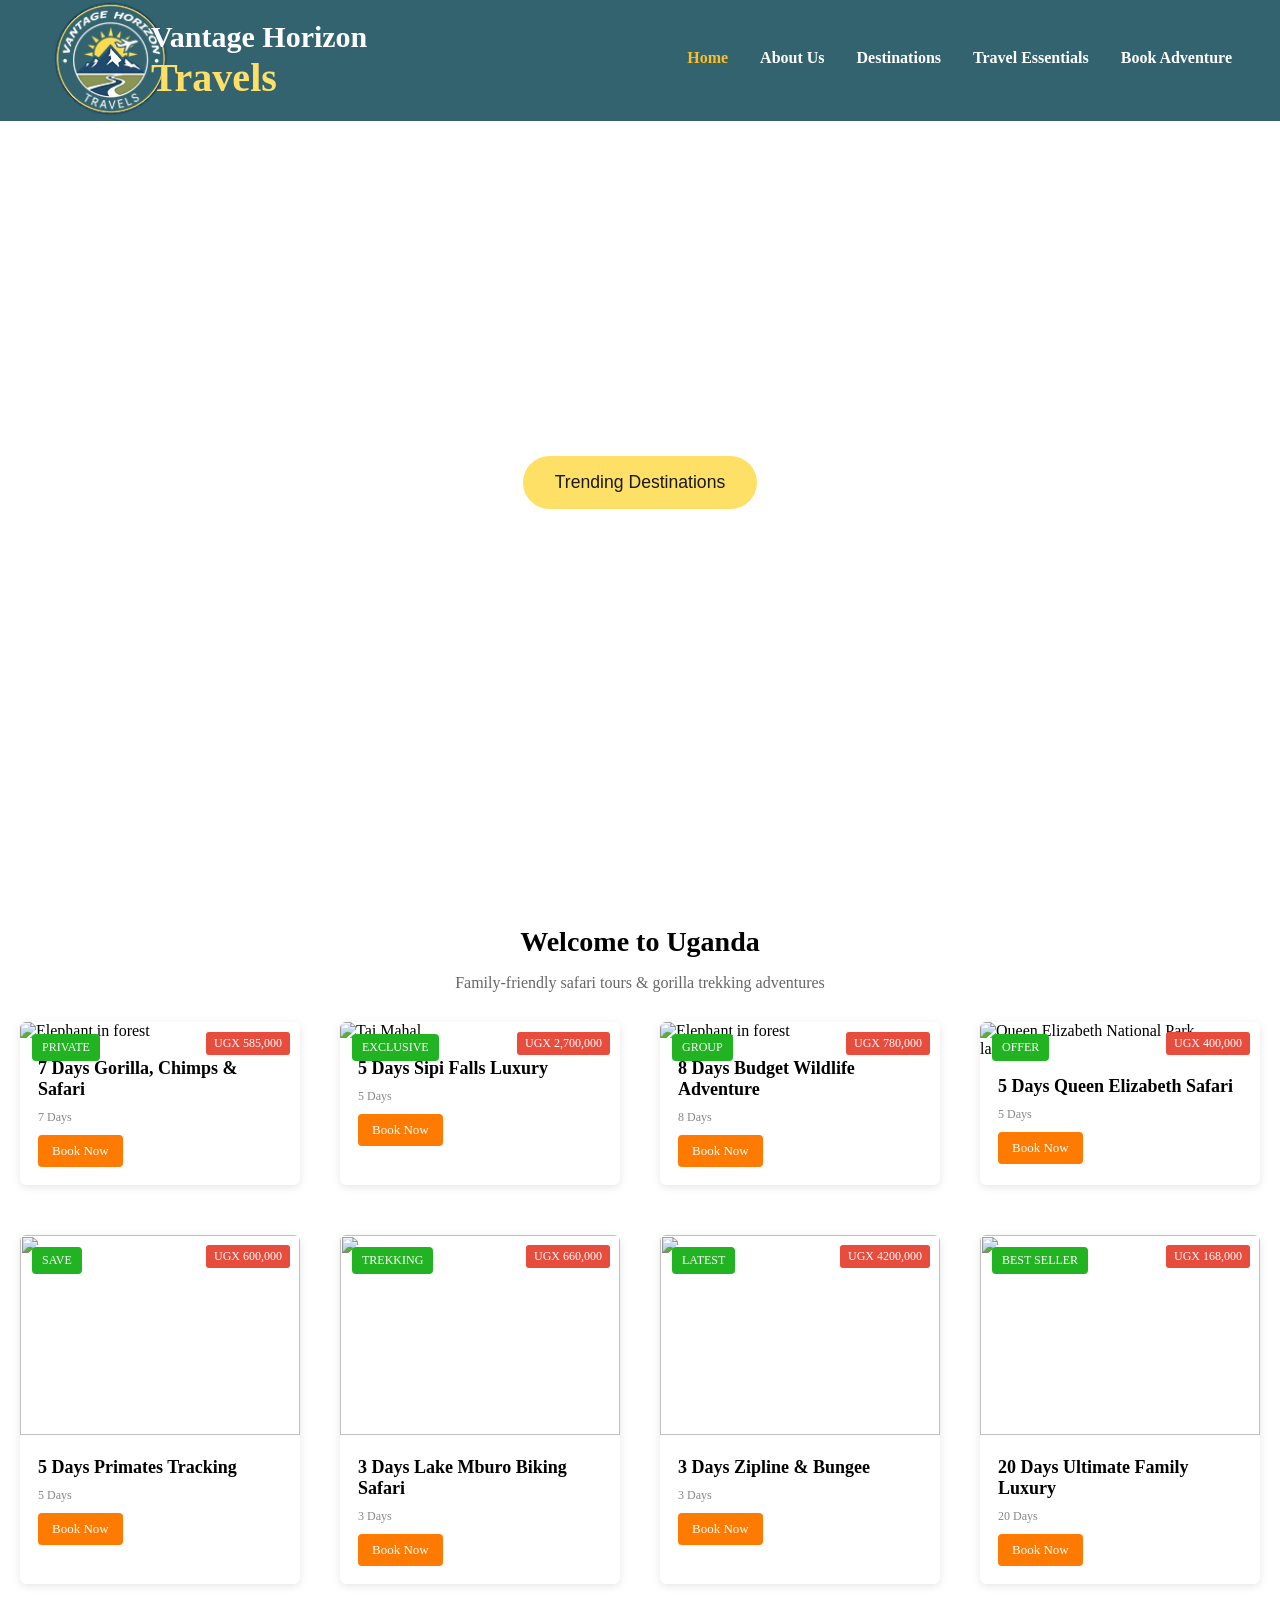
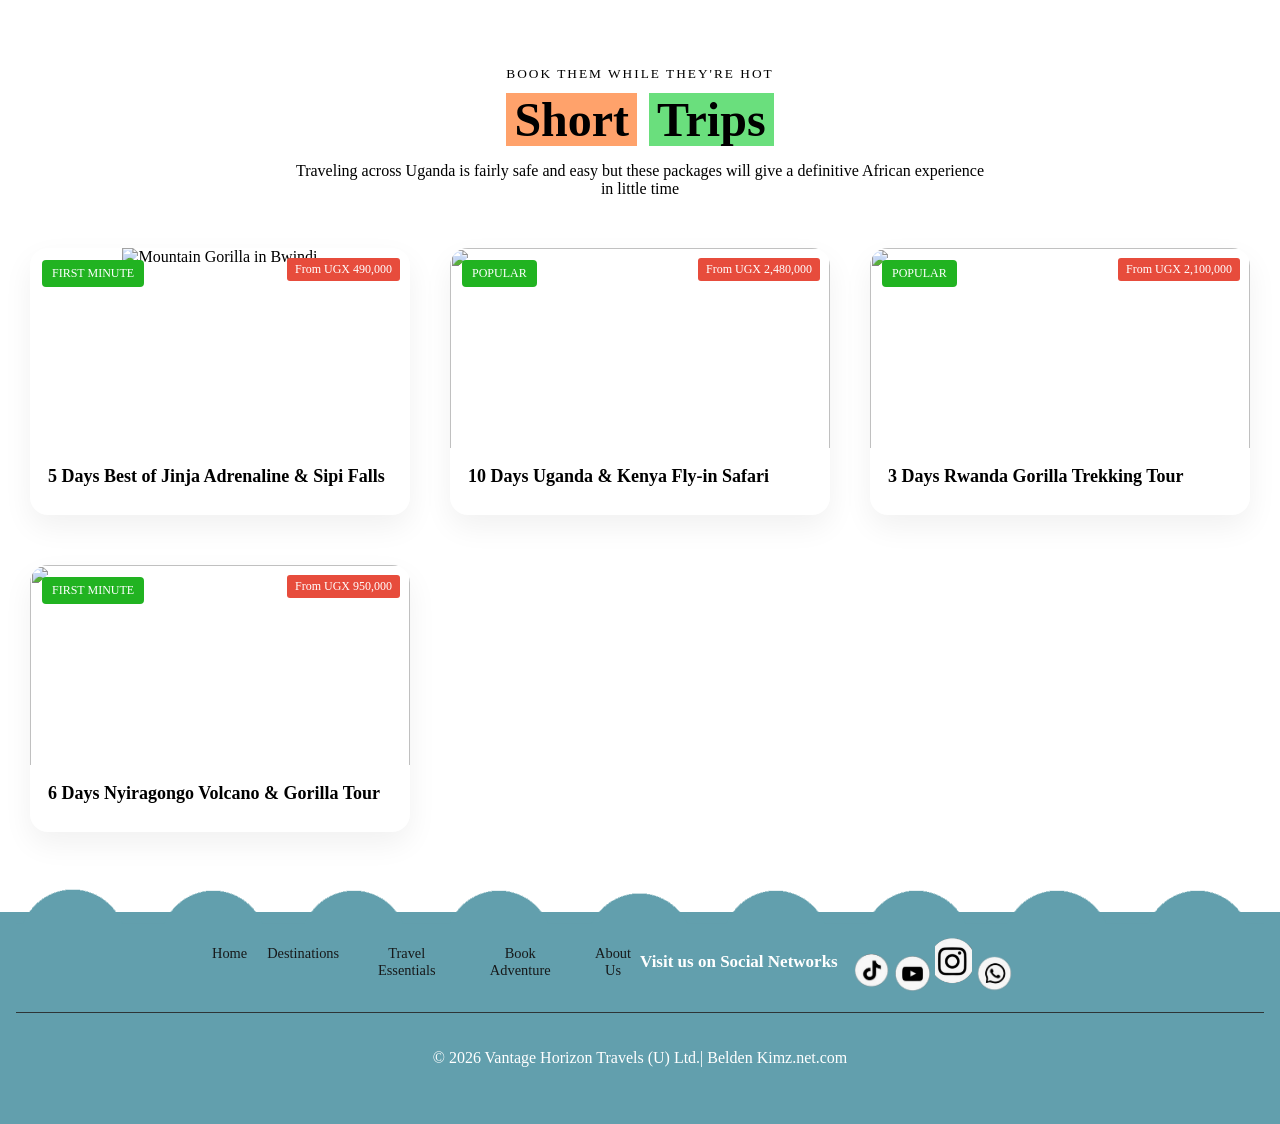
==== index.html @ 8c6d8f39 "Add files via upload" ====
<!DOCTYPE html>
<html lang="en">
<head>
  <meta charset="UTF-8">
  <title>Vantage Horizon Travels</title>
  <link rel="stylesheet" href="styles.css">
  <link rel="stylesheet" href="https://cdnjs.cloudflare.com/ajax/libs/font-awesome/6.5.0/css/all.min.css">
</head>
<body>
<header class="header_a">
  <div class="logo">
    <img src="logo2.png" alt="horizon-logo" max-width="100%" height="165px">
  </div>
  <h1>Vantage Horizon <span> Travels</span></h1>
   <button class="menu-toggle" id="menu-toggle">
  ☰
</button>
  <nav id="nav-menu">
    <a href="index.html" class="active">Home</a>
    <a href="about.html">About Us</a>
    <a href="destination.html">Destinations</a>
    <a href="travels.html">Travel Essentials</a>
    <a href="adventure.html">Book Adventure</a>

  </nav>
</header>

<div class="hero">
  <h2 style="color: white;">Your Journey, Our Map. Explore the Unexplored.</h2>
  <button><a href="destination.html">Trending Destinations</a></button>
  
</div>

<div class="container1">
  <div class="header">
    <h2>Welcome to Uganda</h2>
    <p>Family-friendly safari tours & gorilla trekking adventures</p>
  </div>

  <div class="grid">

  <div class="card1">
  <span class="badge">PRIVATE</span>
  <span class="price">UGX 585,000</span>
<img src="https://images.unsplash.com/photo-1509897739002-791fa79aac9b?w=500&auto=format&fit=crop&q=60&ixlib=rb-4.1.0&ixid=M3wxMjA3fDB8MHxzZWFyY2h8OHx8R29yaWxsYXxlbnwwfHwwfHx8MA%3D%3D" alt="Elephant in forest">

  <div class="content">
    <h4>7 Days Gorilla, Chimps & Safari</h4>
    <div class="meta">7 Days</div>
    <a class="book" href="#">Book Now</a>
  </div>
    </div>

  <div class="card1">
  <span class="badge">EXCLUSIVE</span>
  <span class="price">UGX 2,700,000</span>
  <img src="https://plus.unsplash.com/premium_photo-1669887010550-b29c6afef045?w=500&auto=format&fit=crop&q=60&ixlib=rb-4.1.0&ixid=M3wxMjA3fDB8MHxzZWFyY2h8MXx8c2lwaSUyMGZhbGxzfGVufDB8fDB8fHww" alt="Taj Mahal">
  <div class="content">
    <h4>5 Days Sipi Falls Luxury</h4>
    <div class="meta">5 Days</div>
    <a class="book" href="adventure.html">Book Now</a>
  </div>
  </div>

    <div class="card1">
      <span class="badge">GROUP</span>
      <span class="price">UGX 780,000</span>
     <img src="https://images.unsplash.com/photo-1546182990-dffeafbe841d?auto=format&fit=crop&w=1200&q=80" alt="Elephant in forest">
      <div class="content">
        <h4>8 Days Budget Wildlife Adventure</h4>
        <div class="meta">8 Days</div>
        <a class="book" href="adventure.html">Book Now</a>
      </div>
    </div>

    <div class="card1">
      <span class="badge">OFFER</span>
      <span class="price">UGX 400,000</span>
      <img src="https://images.unsplash.com/photo-1652440308509-60fecbb007c2?q=80&w=869&auto=format&fit=crop&ixlib=rb-4.1.0&ixid=M3wxMjA3fDB8MHxwaG90by1wYWdlfHx8fGVufDB8fHx8fA%3D%3D" alt="Queen Elizabeth National Park landscape">


      <div class="content">
        <h4>5 Days Queen Elizabeth Safari</h4>
        <div class="meta">5 Days</div>
        <a class="book" href="adventure.html">Book Now</a>
      </div>
    </div>

    <div class="card1">
      <span class="badge">SAVE</span>
      <span class="price">UGX 600,000</span>
      <img src="https://images.unsplash.com/photo-1706284341762-6367e7520e4a?w=500&auto=format&fit=crop&q=60&ixlib=rb-4.1.0&ixid=M3wxMjA3fDB8MHxzZWFyY2h8MTB8fFByaW1hdGVzJTIwVHJhY2tpbmd8ZW58MHx8MHx8fDA%3D" />
      <div class="content">
        <h4>5 Days Primates Tracking</h4>
        <div class="meta">5 Days</div>
        <a class="book" href="adventure.html">Book Now</a>
      </div>
    </div>

    <div class="card1">
      <span class="badge">TREKKING</span>
      <span class="price">UGX 660,000</span>
      <img src="https://media.istockphoto.com/id/1032041642/photo/group-of-friends-ride-mountain-bike-in-the-forest-together.webp?a=1&b=1&s=612x612&w=0&k=20&c=RJysVeDiCgHG1c1E7V4bjTI2vNeIyWN016hImjaCsYo=" />
      <div class="content">
        <h4>3 Days Lake Mburo Biking Safari</h4>
        <div class="meta">3 Days</div>
        <a class="book" href="adventure.html">Book Now</a>
      </div>
    </div>

    <div class="card1">
      <span class="badge">LATEST</span>
      <span class="price">UGX 4200,000</span>
      <img src="https://images.unsplash.com/photo-1693878658414-42bed08fc192?w=500&auto=format&fit=crop&q=60&ixlib=rb-4.1.0&ixid=M3wxMjA3fDB8MHxzZWFyY2h8Nnx8WmlwbGluZXxlbnwwfHwwfHx8MA%3D%3D" />
      <div class="content">
        <h4>3 Days Zipline & Bungee</h4>
        <div class="meta">3 Days</div>
        <a class="book" href="adventure.html">Book Now</a>
      </div>
    </div>

    <div class="card1">
      <span class="badge">BEST SELLER</span>
      <span class="price">UGX 168,000</span>
      <img src="https://images.unsplash.com/photo-1687660187066-dc7e95eb3c5e?w=500&auto=format&fit=crop&q=60&ixlib=rb-4.1.0&ixid=M3wxMjA3fDB8MHxzZWFyY2h8MTB8fEZhbWlseSUyMHRyaXB8ZW58MHx8MHx8fDA%3D" />
      <div class="content">
        <h4>20 Days Ultimate Family Luxury</h4>
        <div class="meta">20 Days</div>
        <a class="book" href="adventure.html">Book Now</a>
      </div>
    </div>

  </div>
</div>

<div class="section">
<small>BOOK THEM WHILE THEY'RE HOT</small>
<h1><span class="orange">Short</span> <span class="green">Trips</span></h1>
<p>Traveling across Uganda is fairly safe and easy but these packages will give a definitive African experience in little time</p>

<div class="grid">

<div class="card">
  <div class="image">
    <span class="badge">FIRST MINUTE</span>
    <img src="https://media.istockphoto.com/id/2065093965/photo/woman-hikers-admiring-and-forest-walk-and-camping-adventures.webp?a=1&b=1&s=612x612&w=0&k=20&c=LmaAQ9X_nJdUJgPP06VYgrEzY2PI9PY3z6KChkWHjJ8=" alt="Mountain Gorilla in Bwindi">
  </div>
  <div class="content">
    <h4>5 Days Best of Jinja Adrenaline & Sipi Falls</h4>
    <div class="price">From UGX 490,000</div>
  </div>
</div>

<div class="card">
  <div class="image">
    <span class="badge">POPULAR</span>
    <img src="https://media.istockphoto.com/id/177424491/photo/colorful-hot-air-balloon-flying-over-the-masai-mara.webp?a=1&b=1&s=612x612&w=0&k=20&c=bb0QC3YPV__gLYwDX4kktQJwQodyXjZa0fXChkzLEv8=">
  </div>
  <div class="content">
    <h4>10 Days Uganda & Kenya Fly-in Safari</h4>
    <div class="price">From UGX 2,480,000</div>
  </div>
</div>

<div class="card">
<div class="image">
  <span class="badge">POPULAR</span>
  <img src="https://media.istockphoto.com/id/2164384308/photo/mom-and-baby-gorilla-resting-in-volcanoes-national-park-rwanda.webp?a=1&b=1&s=612x612&w=0&k=20&c=keQCYEPq1sp2cf33FHoZ_OBnII7AlCO4VhWZOUILJQ0=">
</div>
<div class="content">
  <h4>3 Days Rwanda Gorilla Trekking Tour</h4>
  <div class="price">From UGX 2,100,000</div>
</div>
</div>

<div class="card">
  <div class="image">
    <span class="badge">FIRST MINUTE</span>
    <img src="https://plus.unsplash.com/premium_photo-1691852518353-24256e1adb2c?w=500&auto=format&fit=crop&q=60&ixlib=rb-4.1.0&ixid=M3wxMjA3fDB8MHxzZWFyY2h8MXx8TnlpcmFnb25nbyUyMFZvbGNhbm98ZW58MHx8MHx8fDA%3D">
  </div>
  <div class="content">
    <h4>6 Days Nyiragongo Volcano & Gorilla Tour</h4>
    <div class="price">From UGX 950,000</div>
  </div>
</div>

</div>
</div>

<footer class="footer">
  <div class="board">
  <img src="board.png" alt="" width="100%">
  </div>
<div class="footer-Container">
<div class="quick-links">
<ul>
    <li><a href="index.html">Home</a></li>
    <li><a href="destination.html">Destinations</a></li>
    <li><a href="travels.html">Travel Essentials</a></li>
    <li><a href="adventure.html">Book Adventure</a></li>
    <li><a href="about.html">About Us</a></li>
</ul>
</div>

<div class="social-media">
    <h2>Visit us on Social Networks<h2>
    <img class="media-logo" src="tik tok logo.png" width="37px">
    <img class="media-logo" src="you tube logo.png" width="37px">
    <img class="media-logo" src="instagram logo.png" width="37px">
    <img class="media-logo" src="whats app logo.png" width="37px">
    </div>
        
</div>
<div class="copyright" style="z-index: 1000;">    
    <p> &copy; 2026 Vantage Horizon Travels (U) Ltd.| Belden Kimz.net.com</p> 
</div>  
</footer>
<script src="footers.js">
</script>


</body>
</html>
---- styles.css ----
body{
  margin: 0;
  padding: 0;
  box-sizing: border-box;
}
/* ===HEADER SECTION== */

 header {
   background: #033e4dce;
  backdrop-filter: blur(2px);
  color: white;
  padding: 0 2rem;
  display: flex;
  justify-content: space-between;
  align-items: center;
  position: sticky;
  top: 0;
  z-index: 100;
  animation: slideDown 1s ease;
}

.logo{
  margin-top: -25px;
  margin-bottom: -25px;
}

header h1 {
  font-size: 1.5rem;
  font-size: 30px;
  margin-left: -350px;
  span{
   color: #ffe066;
   display: block;
   font-size: 40px;
  }
}

nav a {
  color: white;
  margin: 0 1rem;
  text-decoration: none;
  font-weight: bold;
  display: inline;
  padding-bottom: 6px;
  transition: ease-in;
}

nav a:hover {
  border-bottom: solid #fbbf24 px;
  color: #fbbf24;
}

.active{
  color: #fbbf24;
}


.menu-toggle {
  display: none;
  font-size: 2rem;
  background: none;
  border: none;
  color: white;
  cursor: pointer;
}

nav {
  display: flex;
}

/* Menu button */
.menu-toggle {
  display: none;
  font-size: 2rem;
  background: none;
  border: none;
  color: white;
  cursor: pointer;
}

/* responsive footer */
@media (max-width: 768px) {

  header h1 {
    margin-left: -30px;
    width: 100%;
    text-align: center;
  }


  .menu-toggle {
    display: flex;
  }

  nav {
    display: none;
    width: 100%;
    flex-direction: column;
    background: #033e4d;
    padding: 1rem 0;
  }

  nav.active {
    display: flex;
  }

  nav a {
    display: block;
    margin: 10px 0;
    text-align: center;
  }
}



/* ===HERO SECTION=== */

.hero {
  position: relative;
  height: 105vh;
  background: url('images/kide.jpg');
  background-size: cover;
  background-position: center;
  justify-items: center;
  align-content: center;
  color: white;
  text-align: center;
  margin-top: -310px;
  padding-top: 130px;

  h2{
    font-size: 45px;
  }
}
.hero_t{
  position: relative;
  height: 105vh;
  background: url('https://images.unsplash.com/photo-1436491865332-7a61a109cc05?w=1200&auto=format&fit=crop&q=60&ixlib=rb-4.1.0&ixid=M3wxMjA3fDB8MHxzZWFyY2h8NHx8dHJhdmVsJTIwaGVyb3xlbnwwfHwwfHx8MA%3D%3D') center/cover no-repeat;
  justify-items: center;
  align-content: center;
  color: #000;
  text-align: center;
  margin-top: -310px;
  padding-top: 130px;
}
.hero_a{
  position: relative;
  height: 105vh;
  background: url('https://images.unsplash.com/photo-1506905925346-21bda4d32df4?w=1200&auto=format&fit=crop&q=60&ixlib=rb-4.1.0&ixid=M3wxMjA3fDB8MHxzZWFyY2h8M3x8dHJhdmVsJTIwaGVyb3xlbnwwfHwwfHx8MA%3D%3D') center/cover no-repeat;
  justify-items: center;
  align-content: center;
  color: #11ff7c;
  text-align: center;
  margin-top: -310px;
  padding-top: 130px;
}

.hero button {
  margin-top: 1rem;
  padding: 1rem 2rem;
  background: #ffe066;
  border: none;
  border-radius: 30px;
  font-size: 1.1rem;
  cursor: pointer;
  transition: transform 0.3s ease, background 0.3s ease;
  margin-top: 10px;
}

.hero button:hover {
  transform: scale(1.1);
  background: #ffcc00;
}


/* ===MAIN SECTION=== */
/* large trips */
section {
  padding: 4rem 2rem;

}

.container1 {
  max-width: 1400px;
  margin: 40px auto;
  padding: 0 20px;
}

.header {
  text-align: center;
  margin-bottom: 30px;
}
.header h2 {
  margin: 0;
  font-size: 28px;
}
.header p {
  color: #666;
}
.grid {
  display: grid;
  grid-template-columns: repeat(auto-fill, minmax(250px, 1fr));
  gap: 20px;
}
.card1 {
  background: #fff;
  border-radius: 6px;
  overflow: hidden;
  box-shadow: 0 2px 8px rgba(0,0,0,0.1);
  position: relative;
  
}
.card1 img {
  width: 100%;
  height: 200px;
  object-fit: cover;
  animation: fadeUp 1s ease;
}
.badge {
  position: absolute;
  top: 10px;
  left: 10px;
  background: #2ecc71;
  color: #fff;
  font-size: 12px;
  padding: 4px 8px;
  border-radius: 3px;
  cursor: pointer;
}
.price {
  position: absolute;
  top: 10px;
  right: 10px;
  background: #e74c3c;
  color: #fff;
  font-size: 12px;
  padding: 4px 8px;
  border-radius: 3px;
  cursor: pointer;
}

.content {
  padding: 12px;
}
.content h4 {
  margin: 0 0 6px;
  font-size: 15px;
}
.meta {
  font-size: 12px;
  color: #888;
  margin-bottom: 10px;
}
.book {
  display: inline-block;
  background: #ff7a00;
  color: #fff;
  padding: 8px 14px;
  font-size: 13px;
  border-radius: 4px;
  text-decoration: none;
}

/* ====short TRIPS== */

.section {
  max-width: 1400px;
  margin: 80px auto;
  padding: 0 30px;
  text-align: center;
}
.section small {
  letter-spacing: 2px;
  /* color: #777; */
}
.section h1 {
  font-size: 48px;
  margin: 10px 0;
}
.section h1 span.orange { background: #ffa26b; padding: 0 8px; }
.section h1 span.green { background: #6adf7d; padding: 0 8px; }
.section p {
  max-width: 700px;
  margin: 15px auto 50px;
  /* color: #555; */
}

.grid {
  display: grid;
  grid-template-columns: repeat(auto-fit, minmax(250px, 1fr));
  gap: 25px;
}

.card {
  background: #fff;
  border-radius: 8px;
  overflow: hidden;
  box-shadow: 0 8px 25px rgba(0,0,0,0.08);
  transition: transform 0.4s ease, box-shadow 0.4s ease;
  position: relative;
}

.card:hover {
  transform: translateY(-12px) scale(1.02);
  box-shadow: 0 18px 45px rgba(0,0,0,0.18);
}

.image {
  position: relative;
  height: 200px;
  overflow: hidden;
}
.image img {
  width: 100%;
  height: 100%;
  object-fit: cover;
  transition: transform 0.6s ease;
}
.card:hover img { transform: scale(1.1); }

.badge {
  position: absolute;
  top: 12px;
  left: 12px;
  background: #21b321;
  color: #fff;
  font-size: 12px;
  padding: 6px 10px;
  border-radius: 4px;
  z-index: 1;
}

.content {
  padding: 18px;
  text-align: left;
}
.content h4 {
  margin: 0 0 10px;
  font-size: 18px;
}

/* subtle fade-in animation */
.card {
  animation: fadeUp 0.8s ease both;
}


@keyframes fadeIn {
  from { opacity: 0; }
  to { opacity: 1; }
}

@keyframes slideInFromRight {
  from { transform: translateX(100%); opacity: 0; }
  to { transform: translateX(0); opacity: 1; }
}



/* ====FOOTER SECTION=== */
.footer{
  background: #629FAD;
   padding: 1rem;
   height: 20vh;
}
.board{
  margin-top: -55px;
  width: 100%;
  z-index: -100;
}


.footer-Container{
  display: grid;
  grid-template-columns: repeat(2, 1fr);
  align-items: center;
  margin-top: -30px;
}

.quick-links{
  margin-left: 25%;
}

.quick-links ul, a {
text-decoration: none;
list-style: none;
color: #17191a;
display: flex;
gap: 20px;
}

.social-media{
  display: flex;
  align-items: center;
  gap: 15px;

  h2{
    font-size: 17px;
  }
}

.media-logo{
transition: transform 0.5s ease;
}

.media-logo:hover {
transform: scale(2);

}

.copyright{
text-align: center;
padding-top: 20px;
font-size: 1rem;
border-top: 1px solid #2d3436;
}

/* FOOTER responsive */
@media (max-width: 768px) {
  .footer {
    height: auto;
  }

  .footer-Container {
    grid-template-columns: 1fr;
    text-align: center;
    gap: 20px;
  }

  .quick-links {
    margin-left: 0;
  }

  .quick-links ul {
    flex-direction: column;
    gap: 10px;
    align-items: center;
  }

  .social-media {
    justify-content: center;
    flex-wrap: wrap;
  }

  .board {
    display: none;
  }
}


.hero_b {
  height: 83vh;
  background: url('https://images.unsplash.com/photo-1501785888041-af3ef285b470') center/cover no-repeat;
  position: relative;
  display: flex;
  align-items: center;
  justify-content: center;
  margin-top: -114px;
  color: #ffffff;
  h1{
      font-family: 'Playfair Display', serif;
    letter-spacing: 1px;
    span{
      color: rgb(0, 255, 115);
    }
  }
}

.hero_b::after {
  content: "";
  position: absolute;
  inset: 0;
  cursor: pointer;
  /* background-color: rgba(158, 158, 158, 0.09); */
  /* background: linear-gradient(180deg, rgba(158, 158, 158, 0), #e5f9fd); */
}

.hero_b-content {
  position: relative;
  text-align: center;
  max-width: 850px;
  animation: fadeUp 1.6s ease;
}

.hero_b h1 { font-size: 3.8rem; }
.hero_b span { color: var(--gold); }
.hero_b p { margin-top: 18px; font-size: 1.2rem; }


.pragraph{
  justify-items: center;
  align-items: center;
  p{
    font-size: 18px;
    color: #000;
  }
}



.box button {
  padding: 14px 35px;
  background: linear-gradient(45deg, #d4af37, #5e4600);
  border: none;
  border-radius: 30px;
  color: #000;
  font-weight: 600;
  cursor: pointer;
  transition: transform 0.3s ease, box-shadow 0.3s ease;
}
/* CONTINENT SECTIONS */
.continent-title {
  margin-bottom: 40px;
  border-left: 5px solid #d4af37;
  padding-left: 20px;
}

.dest-grid {
  display: grid;
  grid-template-columns: repeat(auto-fit, minmax(280px, 1fr));
  gap: 35px;
  color: white;
}

.destination {
  position: relative;
  height: 380px;
  border-radius: 25px;
  overflow: hidden;
  box-shadow: 0 20px 50px rgba(0,0,0,0.7);
  transition: transform 0.6s ease, box-shadow 0.6s ease;
  
  h2{
    color: #000;
  }
}

.destination:hover {
  transform: translateY(-15px) scale(1.02);
  box-shadow: 0 30px 70px rgba(0,0,0,0.9);
}

.destination img {
  width: 100%;
  height: 100%;
  object-fit: cover;
  transition: transform 0.8s ease;
}

.destination:hover img { transform: scale(1.1); }

.dest-info {
  position: absolute;
  inset: 0;
  background: linear-gradient(to top, rgba(0,0,0,0.95), transparent);
  display: flex;
  flex-direction: column;
  justify-content: flex-end;
  padding: 30px;
}

.dest-info h3 { color: #fdc4be; font-size: 1.6rem; }

.dest-info p { 
  font-size: 1.1rem;
  font-family: 'Times New Roman';
    margin: 8px 0 18px;
  }

.dest-info a {
  align-self: flex-start;
  padding: 10px 26px;
  border-radius: 30px;
  background: linear-gradient(45deg, #d4af37, #b9972f);
  color: #000;
  text-decoration: none;
  font-weight: 600;
  font-size: 0.9rem;
}

  /* FEATURE STRIP */
  .features {
  padding: 80px 10%;
  display: grid;
  grid-template-columns: repeat(4, 1fr);
  gap: 40px;
  text-align: center;
  margin-top: -60px;
}

.feature {
  background: rgba(255, 255, 255, 0.1);
  padding: 35px;
  border-radius: 25px;
  border: 1px solid rgba(54, 53, 53, 0.13);
  box-shadow: 0 20px 40px rgba(0,0,0,0.7);
  cursor: pointer;
  transition: transform 0.3s ease, box-shadow 0.3s ease;
}

.feature:hover, .box:hover{
  transform: translateY(-6px);
  box-shadow: 0 18px 45px rgba(0,0,0,0.1);
}

@keyframes fadeUp {
  from { opacity: 0; transform: translateY(40px); }
  to { opacity: 1; transform: translateY(0); }
}

  /* specialised packages */
.packages {
  display: grid;
  grid-template-columns: repeat(auto-fit, minmax(250px, 1fr));
  gap: 25px;
  cursor: pointer;
}

.package {
  background: rgba(255,255,255,0.1);
  padding: 30px;
  border-radius: 20px;
  transition: transform 0.4s ease, background 0.4s ease;
}

.package:hover {
  transform: translateY(-10px);
  background: rgba(255,255,255,0.18);
}

/* Trip Builder */
.form-box {
  max-width: 650px;
  margin: auto;
  background: rgba(0,0,0,0.6);
  padding: 40px;
  border-radius: 25px;
  box-shadow: 0 0 30px rgba(0,0,0,0.5);
  animation: fadeIn 2s ease;
  color: #ffff;
}

.form-box input, .form-box select {
  width: 100%;
  padding: 12px;
  margin-top: 10px;
  border-radius: 10px;
  border: none;
  outline: none;
  margin-bottom: 13px;
}
.form-box textarea{
  width: 96%;
  padding: 12px;
  margin-top: 10px;
  border-radius: 10px;
  border: none;
  outline: none;
}

.form-box button {
  margin-top: 20px;
  padding: 14px 30px;
  background: linear-gradient(45deg, #ff512f, #dd2476);
  border: none;
  border-radius: 30px;
  color: #fff;
  font-size: 1rem;
  cursor: pointer;
  transition: transform 0.3s ease;
}

.form-box button:hover { transform: scale(1.1); }

.why_us{
  color: white;
  font-family: 'Poppins', sans-serif;
  background: linear-gradient(180deg, #0f2027, #203a43, #2c5364);
}



  /* Traveler Stories */
.videos {
  display: grid;
  grid-template-columns: repeat(auto-fit, minmax(300px, 1fr));
  gap: 30px;
}

iframe {
  width: 100%;
  height: 200px;
  border-radius: 15px;
}
/* SPECIALs */
  .section3{
  background:#1fa31a;
  color:#fff;
  padding:80px 40px 70px;
}
.container2{
  max-width:1300px;
  margin:auto;
  text-align:center;
}
.top small{
  font-style:italic;
  letter-spacing:1px;
  opacity:.9;
}
.top h1{
  margin:15px 0 15px;
  font-size:48px;
  font-weight:700;
}
.top h1 span{font-weight:400}
.top p{
  max-width:900px;
  margin:0 auto 60px;
  line-height:1.6;
  opacity:.95;
}

.grid{
  display:grid;
  grid-template-columns:repeat(auto-fit,minmax(280px,1fr));
  gap:50px 40px;
  margin-bottom:60px;
}

.item{
  display:flex;
  gap:20px;
  align-items:flex-start;
  transition:transform .3s ease, opacity .3s ease;
}
.item:hover{transform:translateY(-8px);opacity:1}

.icon{
  font-size:42px;
  min-width:60px;
}

.item h4{
  margin:0 0 8px;
  font-size:20px;
}
.item p{
  margin:0;
  font-size:14px;
  line-height:1.5;
  opacity:.9;
}

.button{
  display:inline-block;
  background:#fff;
  color:#000;
  padding:16px 32px;
  border-radius:4px;
  font-weight:600;
  text-decoration:none;
  transition:background .3s ease, transform .3s ease;
}
.button:hover{background:#f1f1f1;
  transform:translateY(-3px);
}


.container {
  max-width: 1200px;
  margin: 0 auto;
  padding: 70px 20px;
  display: grid;
  grid-template-columns: repeat(auto-fit, minmax(300px, 1fr));
  gap: 40px;
}

.card {
  background: white;
  border-radius: 18px;
  overflow: hidden;
  box-shadow: 0 12px 30px rgba(0,0,0,0.06);
  transition: transform 0.3s ease, box-shadow 0.3s ease;
}

.card:hover {
  transform: translateY(-6px);
  box-shadow: 0 18px 45px rgba(0,0,0,0.1);
}

.card img {
  width: 100%;
  height: 220px;
  object-fit: cover;
}

.card-content {
  padding: 35px 30px 40px;
}

.icon {
  font-size: 2rem;
  color: #00b4d8;
  margin-bottom: 15px;
}

.card-content h2 {
  font-size: 1.6rem;
  margin-bottom: 12px;
  color: #023e8a;
}

.card-content p {
  font-size: 0.95rem;
  line-height: 1.7;
  margin-bottom: 18px;
  color: #555;
}

.card-content ul {
  padding-left: 18px;
  line-height: 1.8;
  font-size: 0.92rem;
  color: #444;
}


/* FAQ SECTION */

.faq-section {
  background: white;
  padding: 80px 20px;
}

.faq-section h2 {
  text-align: center;
  font-size: 2.4rem;
  margin-bottom: 50px;
  color: #023e8a;
}

.faq-container {
  max-width: 900px;
  margin: 0 auto;
}

.faq-item {
  margin-bottom: 25px;
  border-radius: 12px;
  background: #f7fbfd;
  padding: 25px 30px;
  box-shadow: 0 5px 15px rgba(0,0,0,0.05);
}

.faq-item h3 {
  font-size: 1.05rem;
  margin-bottom: 10px;
  color: #0077b6;
}

.faq-item p {
  font-size: 0.92rem;
  line-height: 1.7;
  color: #555;
}

/* LAST MINUTE DEALS */

.container3 h2, .policies h2, .container4 h2 {
  font-size: 2.5rem;
  margin-bottom: 20px;
  color: #023e8a;
  text-align: center;
}

.container3 p, .policies p, .container4 p{
  max-width: 760px;
  margin: 0 auto 50px;
  text-align: center;
  font-size: 1.1rem;
  color: #181818;
}

.deals-grid {
  display: grid;
  grid-template-columns: repeat(3, 1fr);
  gap: 40px;
}

.deal-card {
  background: white;
  border-radius: 18px;
  box-shadow: 0 12px 30px rgba(0,0,0,0.08);
  overflow: hidden;
  position: relative;
  transition: transform 0.3s ease;
}

.deal-card:hover {
  transform: translateY(-8px);
}

.deal-badge {
  position: absolute;
  top: 20px;
  right: 20px;
  background: #ff006e;
  color: white;
  padding: 8px 16px;
  border-radius: 50px;
  font-size: 0.8rem;
  font-weight: 600;
}

.deal-card img {
  width: 100%;
  height: 220px;
  object-fit: cover;
}

.deal-content {
  padding: 30px;
}

.deal-content h3 {
  font-size: 1.4rem;
  margin-bottom: 10px;
  color: #0077b6;
}

.slots {
  font-size: 0.9rem;
  color: #ff006e;
  font-weight: 600;
  margin-bottom: 15px;
}

.prices {
  font-size: 1.4rem;
  font-weight: 700;
  color: #023e8a;
}

/* SECURITY SECTION */

.security {
  background: white;
}

.security-grid {
  display: grid;
  grid-template-columns: repeat(auto-fit, minmax(220px, 1fr));
  gap: 40px;
  margin-top: 50px;
}

.security-box {
  background: #f7fbfd;
  padding: 40px 30px;
  border-radius: 16px;
  text-align: center;
  box-shadow: 0 8px 20px rgba(0,0,0,0.05);
}

.security-box i {
  font-size: 2.5rem;
  color: #00b4d8;
  margin-bottom: 20px;
}
/* POLICY */

.policy-grid {
  display: grid;
  grid-template-columns: repeat(auto-fit, minmax(280px, 1fr));
  gap: 40px;
  margin-top: 50px;
}

.policy-box {
  background: white;
  padding: 40px 35px;
  border-radius: 16px;
  box-shadow: 0 10px 25px rgba(0,0,0,0.07);
}

.policy-box i {
  font-size: 2.2rem;
  color: #00b4d8;
  margin-bottom: 15px;
}

.policy-box h3 {
  margin-bottom: 10px;
  color: #0077b6;
}


/* ABOUT */
.hero_about {
  position: relative;
  height: 10vh;
  background-size: cover;
  background-position: center;
  justify-items: center;
  align-content: center;
  justify-content: center;
  text-align: center;
  color: white;
  padding-top: 170px;
}
.about_h2{
  background: #002731;
  display: block;
  align-self: center;
  justify-items: center;
  padding: 8px;
  font-size: 26px;
  position: absolute;
  border-radius: 58px;
}
 .video_container{

  padding-bottom: 56.25%;
  height: 10vh;
  overflow: hidden;
  width: 100%;
  margin-top: -300px;
  margin-bottom: 10p;
 }


#video-tm{
  .content {
  position: fixed;
  bottom: 0;
  background: rgba(0, 0, 0, 0.5);
  color: #f1f1f1;
  width: 100%;
  padding: 20px;
}
}

.container5 {
  max-width: 1200px;
  margin: 0 auto;
}

.container5 h2 {
  font-size: 2.6rem;
  margin-bottom: 20px;
  color: #023e8a;
  text-align: center;

}

p.section-intro {
  max-width: 800px;
  margin: 0 auto 60px;
  text-align: center;
  font-size: 1.1rem;
  color: #555;
}

/* STORY SECTION */

.story-grid {
  display: grid;
  grid-template-columns: repeat(auto-fit, minmax(300px, 1fr));
  gap: 60px;
  align-items: center;
}

.story-text h3 {
  font-size: 1.9rem;
  margin-bottom: 20px;
  color: #0077b6;
}

.story-text p {
  line-height: 1.8;
  font-size: 1rem;
  color: #444;
  margin-bottom: 20px;
}


.story-image img {
  margin-top: 200px;
  width: 100%;
  border-radius: 20px;
  box-shadow: 0 15px 40px rgba(0,0,0,0.15);
}

/* VALUES */

.values-grid {
  display: grid;
  grid-template-columns: repeat(auto-fit, minmax(260px, 1fr));
  gap: 40px;
  margin-top: 60px;
}

.value-box {
  background: white;
  padding: 45px 35px;
  border-radius: 18px;
  text-align: center;
  box-shadow: 0 12px 30px rgba(0,0,0,0.07);
  transition: transform 0.3s ease;
}

.value-box:hover {
  transform: translateY(-8px);
}

.value-box i {
  font-size: 2.6rem;
  color: #00b4d8;
  margin-bottom: 20px;
}

.value-box h3 {
  margin-bottom: 12px;
  color: #0077b6;
}

.value-box p {
  font-size: 0.95rem;
  line-height: 1.7;
  color: #555;
}

/* STATS */

.stats-section {
  background: linear-gradient(120deg, #ffd166, #ffbe0b);
  text-align: center;
}

.stats-grid {
  display: grid;
  grid-template-columns: repeat(auto-fit, minmax(200px, 1fr));
  gap: 40px;
  margin-top: 50px;
}

.stat-boxs {
  background: white;
  padding: 40px 30px;
  border-radius: 16px;
  box-shadow: 0 10px 25px rgba(0,0,0,0.1);
}

.stat-boxs h3 {
  font-size: 2.4rem;
  color: #023e8a;
  margin-bottom: 10px;
}

.stat-boxs p {
  font-size: 0.95rem;
  color: #444;
}

/* TEAM */

.team-grid {
  display: grid;
  grid-template-columns: repeat(auto-fit, minmax(260px, 1fr));
  gap: 40px;
  margin-top: 60px;
}

.team-card {
  background: white;
  border-radius: 18px;
  overflow: hidden;
  box-shadow: 0 12px 30px rgba(0,0,0,0.08);
  text-align: center;
}

.team-card img {
  width: 100%;
  height: 260px;
  object-fit: cover;
}

.team-content {
  padding: 30px;
}

.team-content h4 {
  margin-bottom: 6px;
  color: #0077b6;
}

.team-content span {
  font-size: 0.85rem;
  color: #777;
}

/* CTA */

.cta {
  background: linear-gradient(120deg, #023e8a, #0077b6);
  color: white;
  text-align: center;
}

.cta h2 {
  color: white;
  margin-bottom: 15px;
}

.cta p {
  max-width: 760px;
  margin: 0 auto 40px;
  font-size: 1.1rem;
  opacity: 0.95;
}

.cta button {
  padding: 16px 40px;
  background: #ffbe0b;
  border: none;
  border-radius: 50px;
  font-size: 1rem;
  font-weight: 600;
  cursor: pointer;
  color: #333;
}

.cta button:hover {
  background: #ffd166;
}

footer {
  background: #023e8a;
  color: white;
  text-align: center;
  padding: 35px 20px;
  font-size: 0.9rem;
}
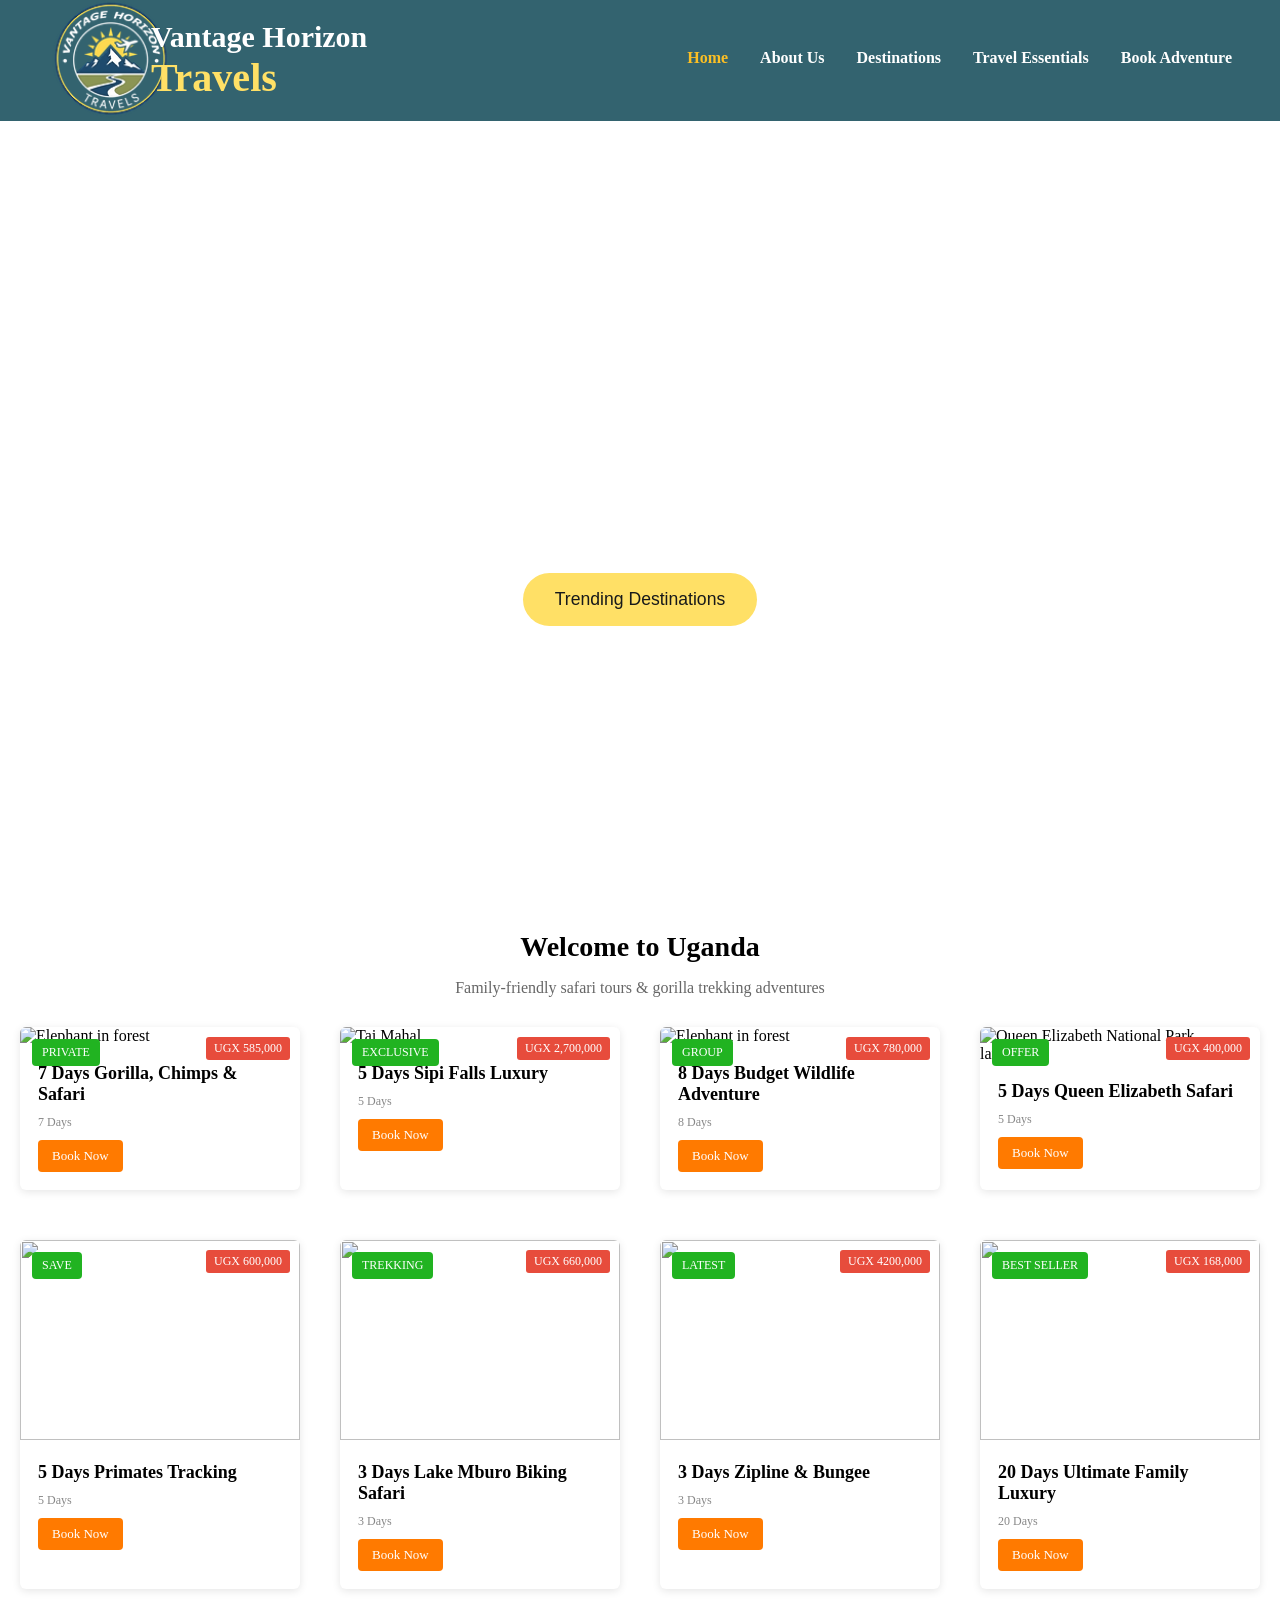
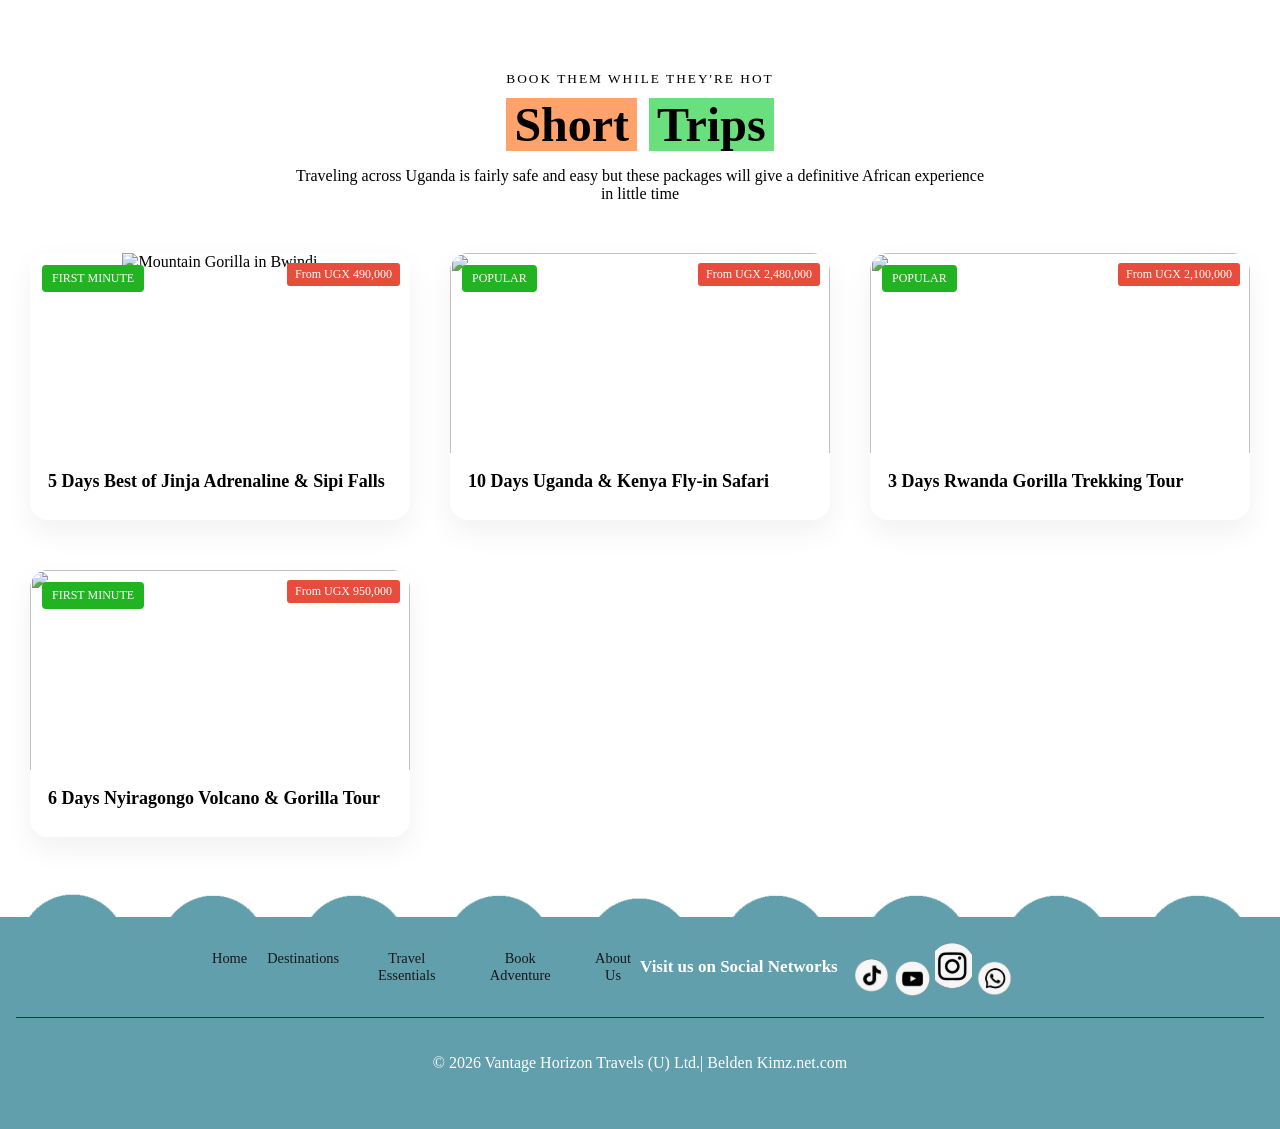
==== commit 025c4fea: "Update index.html" ====
--- a/index.html
+++ b/index.html
@@ -7,6 +7,9 @@
   <link rel="stylesheet" href="https://cdnjs.cloudflare.com/ajax/libs/font-awesome/6.5.0/css/all.min.css">
 </head>
 <body>
+<div id="preloader">
+  <div class="spinner"></div>
+</div>
 <header class="header_a">
   <div class="logo">
     <img src="logo2.png" alt="horizon-logo" max-width="100%" height="165px">
@@ -25,7 +28,7 @@
   </nav>
 </header>
 
-<div class="hero">
+<div class="hero" style="height: 80vh;">
   <h2 style="color: white;">Your Journey, Our Map. Explore the Unexplored.</h2>
   <button><a href="destination.html">Trending Destinations</a></button>
   
--- a/styles.css
+++ b/styles.css
@@ -117,15 +117,15 @@
 
 .hero {
   position: relative;
-  height: 105vh;
-  background: url('images/kide.jpg');
+  height: 110vh;
+  background: url('https://www.gorillalandsafaris.com/wp-content/uploads/2020/12/9-DAYS-UGANDA-WILDLIFE-AND-GORILLA-TRACKING-TOUR-750x750.jpg') center/cover no-repeat;
   background-size: cover;
   background-position: center;
   justify-items: center;
   align-content: center;
   color: white;
   text-align: center;
-  margin-top: -310px;
+  margin-top: -80px;
   padding-top: 130px;
 
   h2{
@@ -1241,4 +1241,8 @@
   text-align: center;
   padding: 35px 20px;
   font-size: 0.9rem;
-}+
+}
+
+
+
